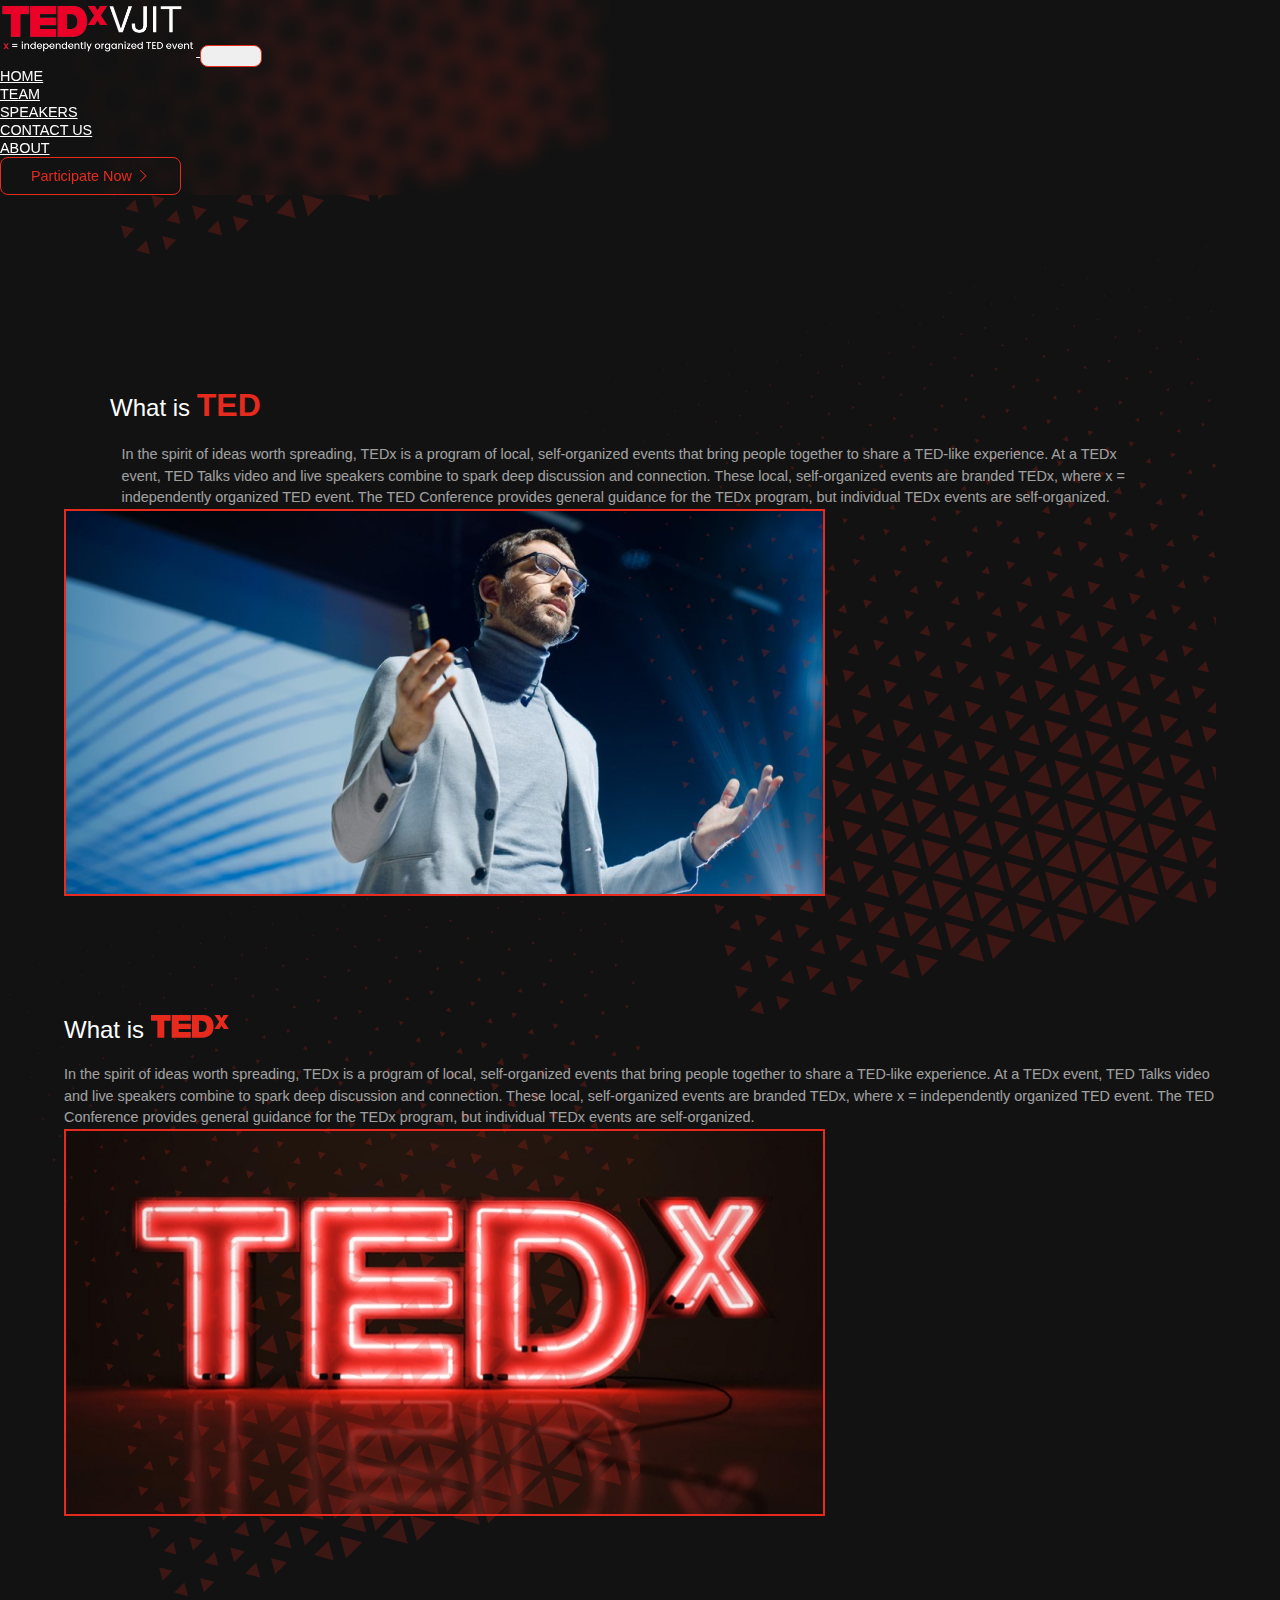
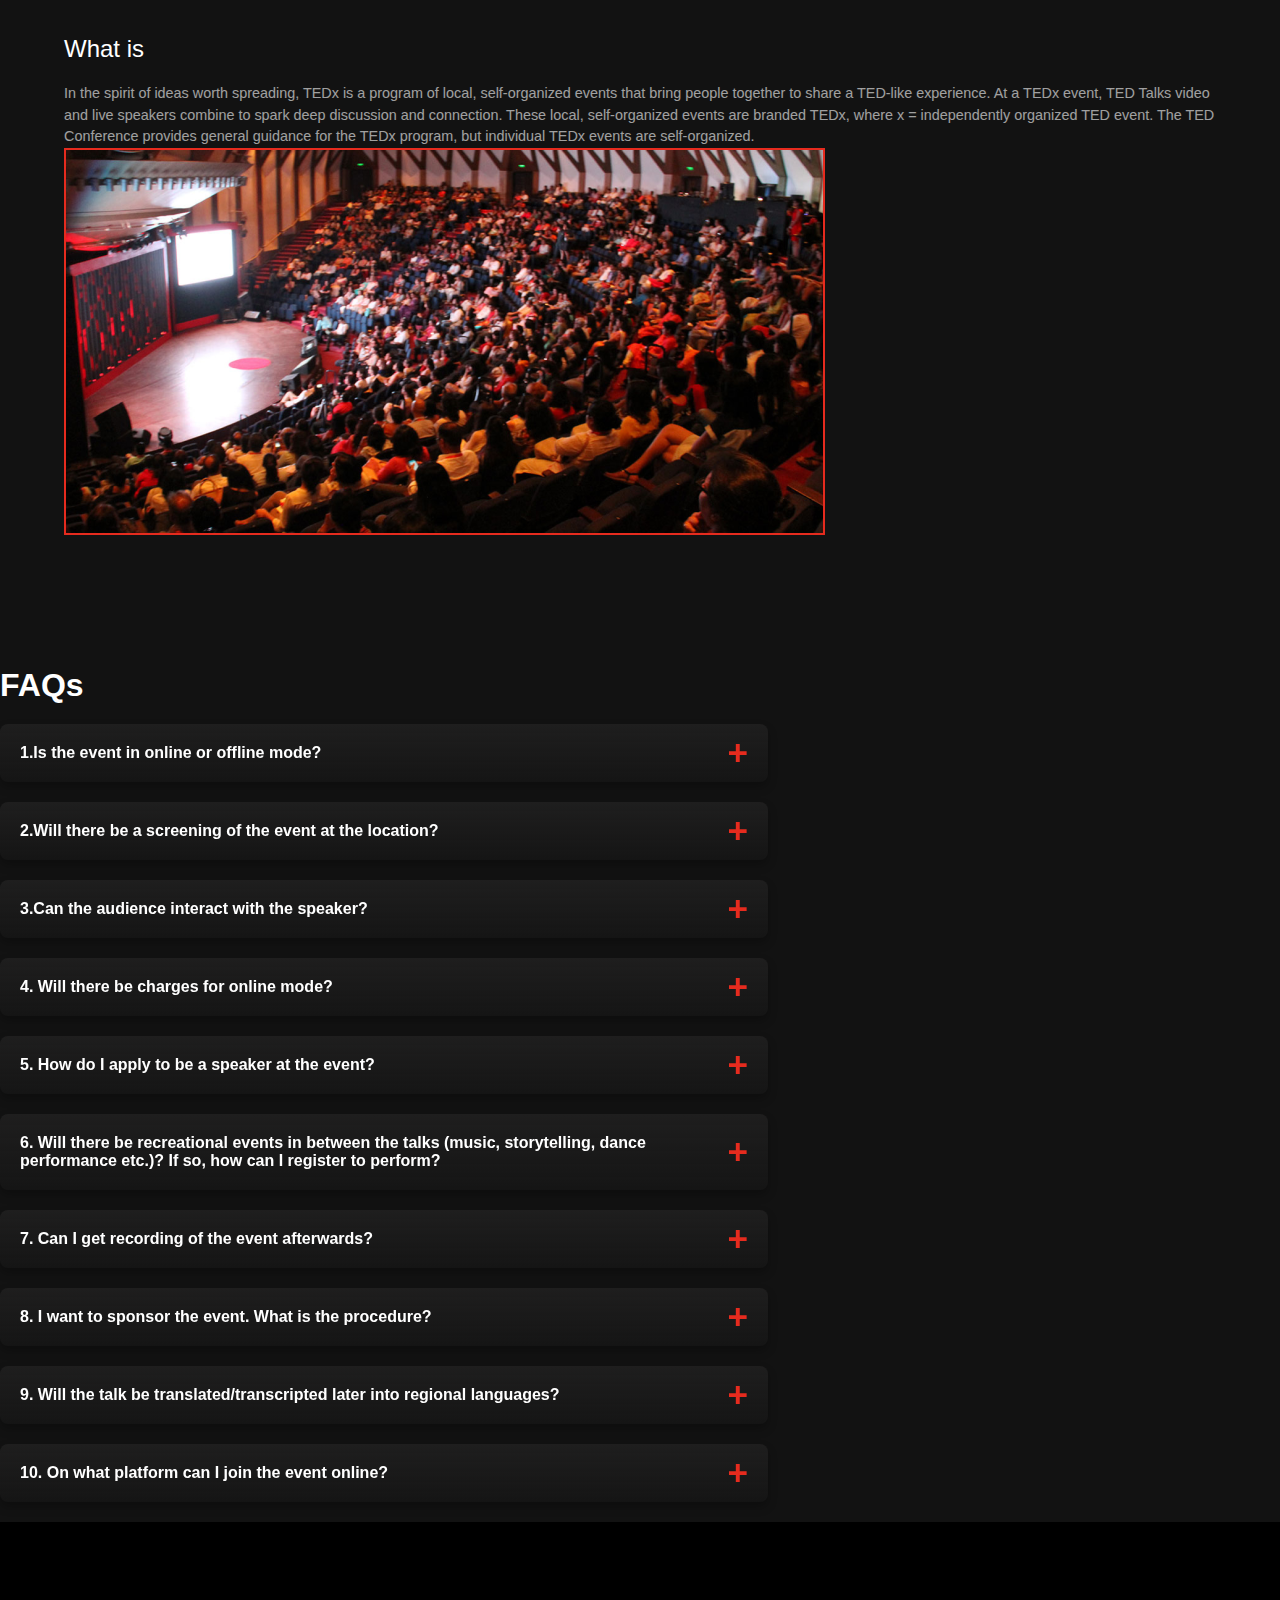
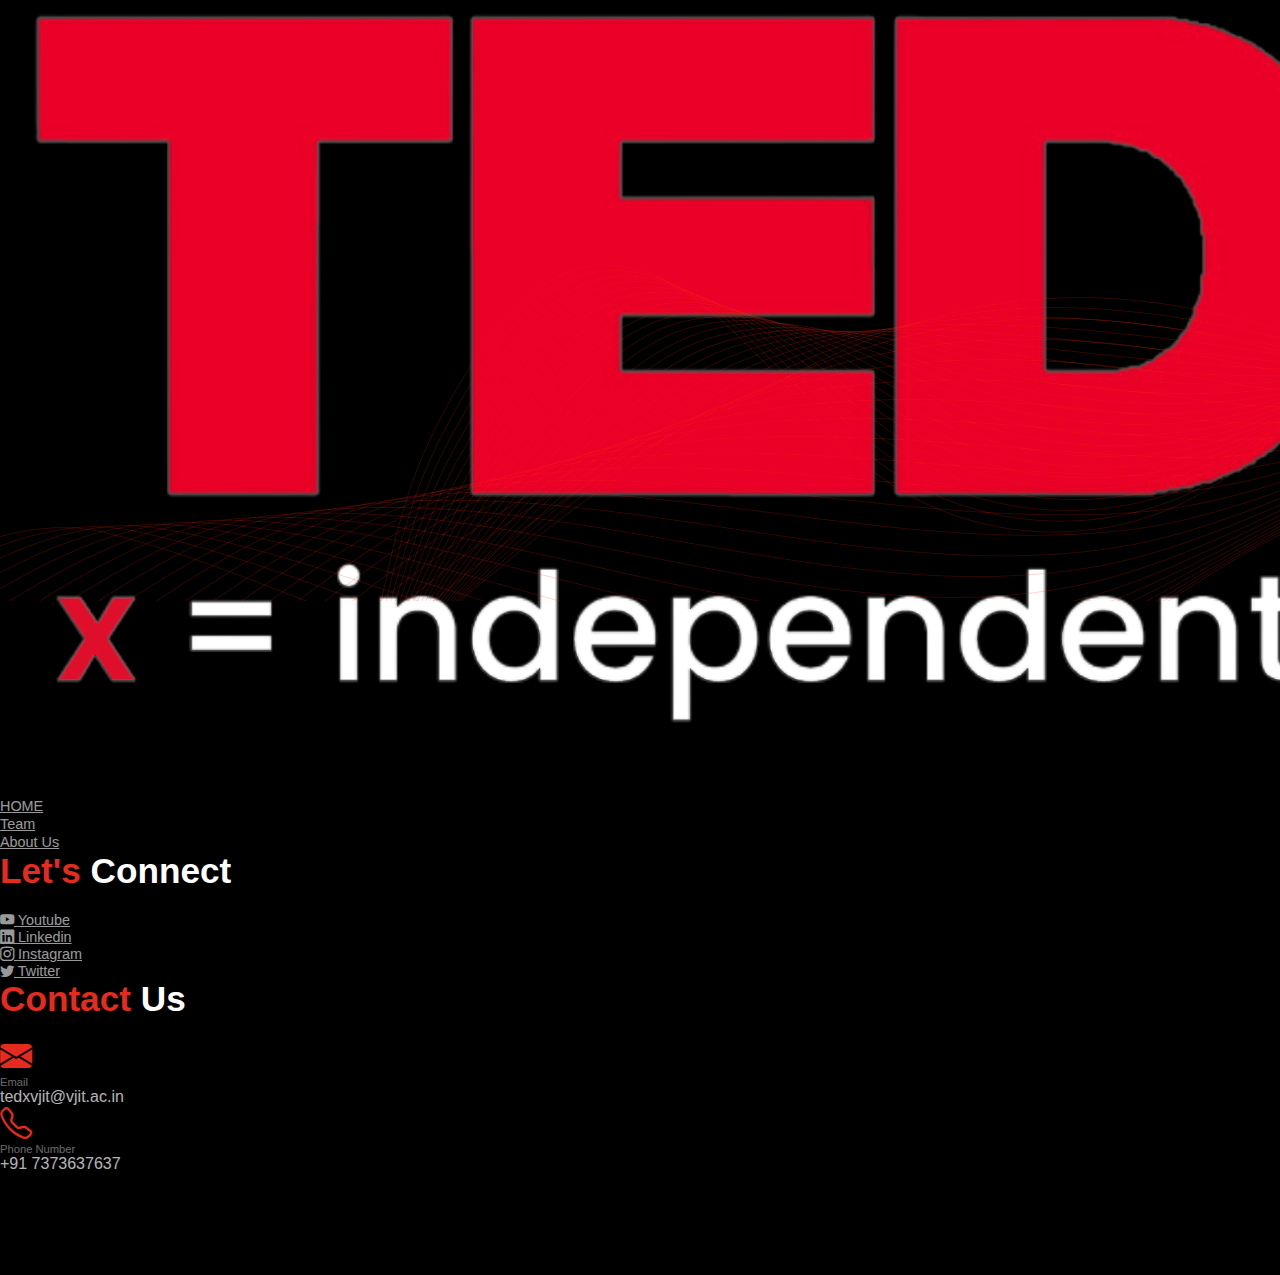
==== About-tedx/index.html @ 13c5bbf1 "first commit" ====
<!DOCTYPE html>
<html lang="en">

<head>
    <meta charset="UTF-8" />
  <meta http-equiv="X-UA-Compatible" content="IE=edge" />
	<meta name="viewport" content="width=device-width, initial-scale=1">
	<meta name="description" content="TEDxIITRAM" />
	<meta name="keywords" content="TEDxIITRAM TEDx" />
	<meta name="author" content="TEDxIITRAM" />

   	<!-- Facebook and Twitter integration -->
	<meta property="og:title" content=""/>
	<meta property="og:image" content=""/>
	<meta property="og:url" content=""/>
	<meta property="og:site_name" content=""/>
	<meta property="og:description" content=""/>
	<meta name="twitter:title" content="" />
	<meta name="twitter:image" content="" />
	<meta name="twitter:url" content="" />
	<meta name="twitter:card" content="" />
  <link rel="icon" href="../Resources/Favicon/favicon.ico" type="image/png" sizes="16x16">
  <script>(function(w,d,s,l,i){w[l]=w[l]||[];w[l].push({'gtm.start':
    new Date().getTime(),event:'gtm.js'});var f=d.getElementsByTagName(s)[0],
    j=d.createElement(s),dl=l!='dataLayer'?'&l='+l:'';j.async=true;j.src=
    'https://www.googletagmanager.com/gtm.js?id='+i+dl;f.parentNode.insertBefore(j,f);
    })(window,document,'script','dataLayer','GTM-TBNNZ2X');</script>
    <script async src="https://www.googletagmanager.com/gtag/js?id=G-ZX7LHKWTEY"></script>
   <!-- Global site tag (gtag.js) - Google Analytics -->
<script async src="https://www.googletagmanager.com/gtag/js?id=UA-224178361-1"></script>
<script>
  window.dataLayer = window.dataLayer || [];
  function gtag(){dataLayer.push(arguments);}
  gtag('js', new Date());

  gtag('config', 'UA-224178361-1');
</script>

    <!-- BOOTSTRAP ICONS -->
    <link rel="stylesheet" href="https://cdn.jsdelivr.net/npm/bootstrap-icons@1.3.0/font/bootstrap-icons.css">

    <!-- Bootstrap CSS -->
    <link href="https://cdn.jsdelivr.net/npm/bootstrap@5.1.3/dist/css/bootstrap.min.css" rel="stylesheet"
        integrity="sha384-1BmE4kWBq78iYhFldvKuhfTAU6auU8tT94WrHftjDbrCEXSU1oBoqyl2QvZ6jIW3" crossorigin="anonymous" />

    <!-- Custom CSS -->
    <link rel="stylesheet" href="style.css" />

    <link rel="stylesheet" href="responsive_about.css">

    <title>FAQ||TedxVJIT</title>
</head>

<body>
    <noscript><iframe src="https://www.googletagmanager.com/ns.html?id=GTM-TBNNZ2X"
        height="0" width="0" style="display:none;visibility:hidden"></iframe></noscript>

    <!-- 
    <img class="img-fluid w-75 illustration-left-homepage"
        src="Resources/Images/About-Tedx/illustration-left-homepage.svg" alt="" srcset=""> -->


    <!-- Right illustration -->
    <!-- <img class="img-fluid w-75 nav-right-illustration" src="Resources/Images/About-Tedx/navbar-right-illustration.svg"
        alt="" srcset=""> -->


<!-- Right bottom illustration -->
<img class="img-fluid h-25 w-25 bottom-right-svg" src="Resources/Images/About-Tedx/bottom-svg-about.svg" alt="" srcset="">


<!-- Right bottom illustration -->
<img class="img-fluid h-25 w-25 bottom-right-svg2" src="Resources/Images/About-Tedx/bottom-svg-about.svg" alt="" srcset="">



<!-- Right bottom illustration -->
<img class="img-fluid h-25 w-25 bottom-right-svg3" src="Resources/Images/About-Tedx/bottom-svg-about.svg" alt="" srcset="">



<!-- left-top -->
<!-- <img class="img-fluid h-25 w-25 top-left-svg" src="Resources/Images/About-Tedx/top-svg-about.svg" alt="" srcset=""> -->


<nav class="navbar navbar-expand-lg py-4 fixed-top navbar-custom navbar-dark" style="flex-wrap: nowrap;">
    <div class="container">
      <!-- Navbar Logo -->
     
      <!-- <a class="navbar-brand" href="index.html" style="    margin-right: -35px;margin-bottom: 16px;">
        <img class="w-75" src="/vjitmedia/fire.png" alt="" srcset="" />
      </a> -->
      <a class="navbar-brand" href="index.html">
        <img class="w-100" height="56rem" src="/Resources/Images/Tedxvjit.png" alt="" srcset="" />
      </a>
      <!-- Hamburger Menu -->
      <button class="navbar-toggler" type="button" data-bs-toggle="collapse" data-bs-target="#navbarSupportedContent"
        aria-controls="navbarSupportedContent" aria-expanded="false" aria-label="Toggle navigation">
        <span class="navbar-toggler-icon"></span>
      </button>
      <!-- fsg -->
      <div class="collapse navbar-collapse" id="navbarSupportedContent">
        <ul class="navbar-nav ms-auto px-3">

          <li class="nav-item px-4">
            <a class="nav-link hover-underline-animation" href="/index.html">HOME</a>
          </li>
          <li class="nav-item px-4">
            <a class="nav-link hover-underline-animation" href="/UnderConstruction/underconstructionn.html">TEAM</a>
          </li>
          <li class="nav-item px-4">
            <a class="nav-link hover-underline-animation" href="/Speakers/Speakers.html">SPEAKERS</a>
          </li>
          <!-- <li class="nav-item px-4">
            <a class="nav-link hover-underline-animation" href="Discover Final/Discover.html">Discover</a>
          </li> -->
          <li class="nav-item px-4">
            <a class="nav-link hover-underline-animation" href="#footerr">CONTACT US</a>
          </li>
          <li class="nav-item px-4">
            <a class="nav-link hover-underline-animation" href="index.html">ABOUT</a>
          </li>
        </ul>
        <form class="px-3 py-2"
          action="javascript:void( window.open( 'https://konfhub.com/tedxvjit', 'blank', 'scrollbars=yes, toolbar=no, width=700, height=500' ) )">
          <button class="btn btn-outline-danger btn-custom Participate-btn-nav">
            Participate Now <i class="bi bi-chevron-right ps-2"></i>
          </button>
        </form>


      </div>
    </div>

  </nav>



    <!-- ^%^%^%^%^%*%*&^#^&#**#^^Q$&*@$&^&^$*&*&Q*&$&&Q$&Q$^&^^^^^^^^^^^^^^^^^^^^^^^^^^^^^^^^^^^^^^^^ -->
    <!-----------------------------------------------------------HOMEPAGE---------------------------  -->
    <!-- $$$$$$$$$$$$$$$$$$$$$$$$$$$$$$$$$$$$$$$$$$$$$$$$$$$$$$$$$$$$$$$$$$$$$$$$$$$$$$$$$$$$$$$$$$$$$$ -->



    <section class="home-page-content">
        <div class="container">

            <div class="row box-11">
                <div class="col-md-6 pb-5">
                    <h1>What is <span class="tedx-text">TED</span></h1>
                    <p class="pt-2">In the spirit of ideas worth spreading, TEDx is a program of local, self-organized
                        events that
                        bring people together to share a TED-like experience. At a TEDx event, TED Talks video and live
                        speakers combine to spark deep discussion and connection. These local, self-organized events are
                        branded TEDx, where x = independently organized TED event. The TED Conference provides general
                        guidance for the TEDx program, but individual TEDx events are self-organized.
                    </p>
                </div>
                <div class="col-md-6">
                    <img class="img-fluid about-side-img" src="Resources/Images/About-Tedx/about1.png" alt="" srcset="">

                </div>
            </div>

            <div class="row box-22">
                
                <div class="col-md-6 order-lg-last">
                    <h1>What is <img class="tedxlogo-para2" src="Resources/Images/About-Tedx/tedxlogo.svg" alt=""></h1>
                    <p class="pt-2">In the spirit of ideas worth spreading, TEDx is a program of local, self-organized
                        events that
                        bring people together to share a TED-like experience. At a TEDx event, TED Talks video and live
                        speakers combine to spark deep discussion and connection. These local, self-organized events are
                        branded TEDx, where x = independently organized TED event. The TED Conference provides general
                        guidance for the TEDx program, but individual TEDx events are self-organized.
                    </p>

                </div>


                <div class="col-md-6 order-lg-first ">
                    <img class="img-fluid about-side-img " src="Resources/Images/About-Tedx/about2.png" alt=""
                        srcset="">
                </div>

            </div>

            <div class="row box-33">
                <div class="col-md-6 pb-5">
                    <h1>What is <img class="img-fluid  box-3-logo" src="/logo6.png"
                            alt="" srcset=""></h1>

                    <p class="pt-2">In the spirit of ideas worth spreading, TEDx is a program of local, self-organized
                        events that
                        bring people together to share a TED-like experience. At a TEDx event, TED Talks video and live
                        speakers combine to spark deep discussion and connection. These local, self-organized events are
                        branded TEDx, where x = independently organized TED event. The TED Conference provides general
                        guidance for the TEDx program, but individual TEDx events are self-organized.
                    </p>
                </div>
                <div class="col-md-6">
                    <img class="img-fluid about-side-img" src="Resources/Images/About-Tedx/about3.png" alt="" srcset="">
                </div>
            </div>




        </div>
    </section>




    <!-- &&&&&&&&&&&&&&&&&&&&&&&&&&&&&&&&&&&&&&&&&&&&&&&&&&&&&&&&&&&&&&&&&&&&&&&&&&&&&&&&&&&&&&&&&&&&&&&&&&&&&&&&&&&&& -->
    <!----------------------------------------------- FAQS---------------------------------------------------- -->
    <!-- &&&&&&&&&&&&&&&&&&&&&&&&&&&&&&&&&&&&&&&&&&&&&&&&&&&&&&&&&&&&&&&&&&&&&&&&&&&&&&&&&&&&&&&&&&&&&&&&&&&&&&&&&&&&& -->

    <section class="FAQS">

        <!-- ILLUSTRATION -->
        <!-- <img class="img-fluid w-75 h-75 about-page-illustration"
            src="Resources/Images/About-Tedx/Illustration-about-page.svg" alt=""> -->


            
            
        <div class="container">
            <div>
                <h1>FAQs</h1>


                <!--  accorfisn-->

                <div class="wrapper">

                    <!------------------------------------- Question-1-------------------------------- -->


                    <div class="containers">
                        <div class="question">
                            <p>1.Is the event in online or offline mode?</p>
                        </div>
                        <div class="answercont">
                            <div class="answer">
                                <p>The event will be held in offline mode.
                                    
                                </p>
                            </div>
                        </div>
                    </div>


                    <!-- ------------------Question-2--------------------------------------------------- -->
                    <div class="containers">
                        <div class="question">
                            <p>2.Will there be a screening of the event at the location?</p>
                        </div>
                        <div class="answercont">
                            <div class="answer">
                                <p>Yes, there will be screenings of the event inside the institute premises.</p>
                        
                            </div>
                        </div>
                    </div>

                    <!-- --------------------------------------Question-3------------------------------- -->

                    <div class="containers">
                        <div class="question">
                            <p>3.Can the audience interact with the speaker?</p>
                        </div>
                        <div class="answercont">
                            <div class="answer">
                                <p>-No, there will be no Q&A session or interaction with the speaker as per the TEDx
                                    rules</p>
                            </div>
                        </div>
                    </div>

                    <!-- ----------------------------------Question-4------------------------------------------- -->
                    <div class="containers">
                        <div class="question">
                            <p>4. Will there be charges for online mode?</p>
                        </div>
                        <div class="answercont">
                            <div class="answer">
                                <p>There will be no charges for the students. </p>
                            </div>
                        </div>
                    </div>

                    <!-- -------------------------------Question-5----------------------------------------------------- -->

                    <div class="containers">
                        <div class="question">
                            <p>5. How do I apply to be a speaker at the event?</p>
                        </div>
                        <div class="answercont">
                            <div class="answer">
                                <p>-If you have ‘any ideas worth spreading’ and it matches our theme, please contact us
                                    at tedx@vjit.ac.in or any of our social media pages.</p>
                            </div>
                        </div>
                    </div>


                    <!-- -------------------------Question-6------------------------------ -->
                    <div class="containers">
                        <div class="question">
                            <p>6. Will there be recreational events in between the talks (music, storytelling, dance performance etc.)? If so, how can I register to perform?</p>
                        </div>
                        <div class="answercont">
                            <div class="answer">
                                <p>--No there will be no activities between the talks. There will be a short break between each talk.</p>
                            </div>
                        </div>
                    </div>

                    <!-- -------------------------Question-7------------------------------ -->
                    <div class="containers">
                        <div class="question">
                            <p>7. Can I get recording of the event afterwards?</p>
                        </div>
                        <div class="answercont">
                            <div class="answer">
                                <p>Yes, the recordings of all the talks are uploaded on the TEDx official Youtube channel</p>
                            </div>
                        </div>
                    </div>


                    <!-- -------------------------Question-8------------------------------ -->
                    <div class="containers">
                        <div class="question">
                            <p>8. I want to sponsor the event. What is the procedure?</p>
                        </div>
                        <div class="answercont">
                            <div class="answer">
                                <p>Please contact us at tedx@vjit.ac.in or any of our social media handles.</p>
                            </div>
                        </div>
                    </div>

                    <!-- -------------------------Question-9------------------------------ -->
                    <div class="containers">
                        <div class="question">
                            <p>9. Will the talk be translated/transcripted later into regional languages?</p>
                        </div>
                        <div class="answercont">
                            <div class="answer">
                                <p>The Youtube video on the TEDx channel will be available with English and Hindi subtitles</p>
                            </div>
                        </div>
                    </div>

                    <!-- -------------------------Question-10------------------------------ -->
                    <div class="containers">
                        <div class="question">
                            <p>10. On what platform can I join the event online?</p>
                        </div>
                        <div class="answercont">
                            <div class="answer">
                                <p>The event will be held on Google Meet</p>
                            </div>
                        </div>
                    </div>


                </div>





            </div>
        </div>
    </section>
























    <!-- _____________________________________________________________________________________________________ -->
    <!-- %%%%%%%%%%%%%%%%%%%%%%%%%%%%%%%%%%%%%%%%%%%%%%%%%%%%%%%%%%%%%%%%%%%%%%%%%%%%%%%%%%%%%%%%%%%%%%%%%%%%%%% -->

    <!-- 5^%%%%%%%%%%%%%%%%%%%%%%%%%%%%%%%%   OUR SPONSERS  *&&&&&&&&&&&&&&&&&&&&&&&&&&&&&&&&&&&&&&&&&&&&&**&&**&-->

    <!-- <section class="sponsers-section">
        <div class="container">


            <div>
                <h1>Our Partners</h1>
            </div>


            <div class="row">
                <div class="col">
                    <img class="img-fluid w-75" src="Resources/Images/About-Tedx/Sponser.png" alt="">
                </div>
                <div class="col">
                    <img class="img-fluid w-75" src="Resources/Images/About-Tedx/Sponser.png" alt="">
                </div>
                <div class="col">
                    <img class="img-fluid w-75" src="Resources/Images/About-Tedx/Sponser.png" alt="">
                </div>
                <div class="col">
                    <img class="img-fluid w-75" src="Resources/Images/About-Tedx/Sponser.png" alt="">
                </div>
                <div class="col">
                    <img class="img-fluid w-75" src="Resources/Images/About-Tedx/Sponser.png" alt="">
                </div>
            </div>


        </div>
    </section>
 -->

















    <!-- FOOOTER SECTION____________________________________________________________________________________________________________________ -->
    <!-- ____________________________________________________________________________________________________________________ -->
    <!-- _________________________________________________________________________________________________________________________ -->

    <!-- illustation -->

    <img class="img-fluid illustration-footer w-75" src="Resources/Images/About-Tedx/illustration-footer.svg" alt="">


    <!-- FOOOTER SECTION____________________________________________________________________________________________________________________ -->
    <!-- ____________________________________________________________________________________________________________________ -->
    <!-- _________________________________________________________________________________________________________________________ -->

    <!-- illustation -->

    <img class="img-fluid illustration-footer w-75" src="Resources/Images/About-Tedx/illustration-footer.svg" alt="">


    <footer class="footer-section py-5 my-5" id="footerr">
        <div class="container">
    
          <div class="row ">
            <div class="col-md-4 box-1">
              <div>
    
                <img class="img-fluid w-50 py-1 " src="/Resources/Images/Tedxvjit.png" alt="">
    
              </div>
              <div>
                <ul class="navbar-nav py-4">
    
                  <li class="nav-item">
                    <a class="nav-link hover-underline-animation" href="/index.html">HOME</a>
                  </li>
                  <!-- <li class="nav-item">
                    <a class="nav-link hover-underline-animation" href="../Sponsors/sponsors.html">Sponsor</a>
                  </li> -->
                  <!-- <li class="nav-item">
                    <a class="nav-link hover-underline-animation" href="../Discover Final/Discover.html">Discover</a>
                  </li> -->
                  <li class="nav-item">
                    <a class="nav-link hover-underline-animation" href="/UnderConstruction/underconstructionn.html">Team</a>
                  </li>
    
    
                  <li class="nav-item">
                    <a class="nav-link hover-underline-animation" href="index.html">About
                      Us</a>
                  </li>
                </ul>
              </div>
    
    
            </div>
            <div class="col-md-4 box-2">
    
              <div>
                <h1> <span style="color: #e62b1e; font-weight: 700;">Let's </span>Connect</h1>
              </div>
    
              <div>
                <ul class="navbar-nav pt-4">
    
                  <li class="nav-item">
                    <a class="nav-link youtube-icon-footer" target="_blank" href="https://youtube.com/channel/tedxvjit"> <i
                        class="bi bi-youtube px-1"></i>
                      Youtube</a>
                  </li>
                  <li class="nav-item">
                    <a class="nav-link twitter-icon-footer" target="_blank" href="https://www.linkedin.com/company/tedxvjit/"> <i
                        class="bi bi-linkedin px-1"></i>
                      Linkedin</a>
                  </li>
                  <li class="nav-item">
                    <a class="nav-link instagram-icon-footer" target="_blank"
                    href="https://www.instagram.com/tedxvjit"> <i
                    class="bi bi-instagram px-1"></i>
                    Instagram</a>
                  </li>
                  <li class="nav-item">
                    <a class="nav-link twitter-icon-footer" target="_blank" href="https://www.twitter.com/tedxvjit/"> <i class="bi bi-twitter px-1"></i>
                        Twitter</a>
                  </li>
                  
                </ul>
    
    
              </div>
    
    
            </div>
            <div class="col-md-4 box-3">
    
              <div>
                <h1> <span style="color: #e62b1e; font-weight: 700;"> Contact</span> Us</h1>
              </div>
              <form class="input-footer pt-4">
    
    
                <div>
                  <div class="row">
                    <div class="col-2">
                      <i class="bi bi-envelope-fill" style="color: #e62b1e; font-size: 2rem;"></i>
                    </div>
                    <div class="col-6">
                      <p style="opacity: 0.4;font-size: 0.7rem;">Email</p>
                      <p class="hover-underline-animation">tedxvjit@vjit.ac.in</p>
                    </div>
                  </div>
    
                  <div class="row">
                    <div class="col-2">
                      <i style="color: #e62b1e; font-size: 2rem" class="bi bi-telephone"></i>
                    </div>
                    <div class="col-6">
                      <p style="opacity: 0.4;font-size: 0.7rem;">Phone Number</p>
                      <p class="hover-underline-animation">+91 7373637637</p>
                    </div>
                  </div>
                </div>
    
    
    
              </form>
    
    
            </div>
          </div>
        </div>
    
    
    
        </div>
    
    
      </footer>




















    <!-- Bootstrap Bundle with Popper -->
    <script src="https://cdn.jsdelivr.net/npm/bootstrap@5.1.3/dist/js/bootstrap.bundle.min.js"
        integrity="sha384-ka7Sk0Gln4gmtz2MlQnikT1wXgYsOg+OMhuP+IlRH9sENBO0LRn5q+8nbTov4+1p"
        crossorigin="anonymous"></script>


    <!-- MINIFIED JQUERY FILE -->
    <script src="https://code.jquery.com/jquery-3.6.0.min.js"
        integrity="sha256-/xUj+3OJU5yExlq6GSYGSHk7tPXikynS7ogEvDej/m4=" crossorigin="anonymous"></script>


        <!-- scrolljs reveal-->

  <!-- <script src="https://unpkg.com/scrollreveal"></script> -->



    <!-- Custom JS -->
    <script src="about.js"></script>


</body>

</html>
---- About-tedx/style.css ----
/* custom----------------------------------------------------- */

/* custom----------------------------------------------------- */

* {
  margin: 0;
  padding: 0;
  font-family: Helvetica, sans-serif, Arial;
  box-sizing: border-box;
}

html {
  height: 100%;
}

body {
  background-color: #121212;
  color: #ffffff;
  overflow-x: hidden;
  scroll-behavior: smooth;
  position: relative;
  min-height: 100%;
}

/* ______________________________________________________ */

/* Navbar------------------------------------------------------- */

.navbar {
  -webkit-backdrop-filter: blur(8px);
  backdrop-filter: blur(8px);
}

.navbar-custom a {
  color: #ffffff !important;
  font-size: 0.9rem;
}

.hover-underline-animation {
  display: inline-block;
  position: relative;
  color: #ffffff;
}

.hover-underline-animation:after {
  content: "";
  position: absolute;
  width: 100%;
  transform: scaleX(0);
  height: 2px;
  bottom: 0;
  left: 0;
  background-color: #e62b1e;

  transform-origin: bottom right;
  transition: transform 0.25s ease-out;
}

.hover-underline-animation:hover:after {
  transform: scaleX(1);
  transform-origin: bottom left;
}

.hover-underline-animation:hover {
  color: #ffffff;
}

.navbar-custom button {
  border: 1px solid #e62b1e;
  box-sizing: border-box;
  border-radius: 8px;
  font-size: 0.9rem;
  padding: 10px 30px;
}

.navbar-custom button:hover {
  background-color: #e62b1e;
  transition: 0.3s;
}

.btn {
  background-color: transparent;
  border: 0.3px solid #e62b1e;
  transition: 0.5s;
  position: relative;
  overflow: hidden;
  cursor: pointer;
  z-index: 1;
  font-weight: 300;
  color: #e62b1e;
}

.btn::after,
.btn::before {
  content: "";
  display: block;
  height: 100%;
  width: 100%;
  transform: skew(90deg) translate(-50%, -50%);
  position: absolute;
  inset: 50%;
  left: 25%;
  z-index: -1;
  transition: 0.5s ease-out;
  background-color: #e62b1e;
}

.btn::before {
  top: -50%;
  left: -25%;
  transform: skew(90deg) rotate(180deg) translate(-50%, -50%);
}

.btn:hover::before {
  transform: skew(45deg) rotate(180deg) translate(-50%, -50%);
}

.btn:hover::after {
  transform: skew(45deg) translate(-50%, -50%);
}

.btn:hover {
  color: var(--color2);
}

.btn:active {
  filter: brightness(0.7);
  transform: scale(0.98);
}

.nav-right-illustration {
  position: absolute;
  right: 0%;
  top: -15.01%;
  transform: rotate(1.99deg);
}

/* illustration01 */
.illustration-left-homepage {
  position: absolute;
  left: 0%;
  top: 50%;
  transform: translateY(-18%);
  opacity: 1;
}




/* &&&&&&&&&&&&&&&&&&&&&&&&&&&&&&&&&&&&&&&&&&&&&&&&&&&&&&&&&&&&&&&&&&&&&&&&&&&&&&&&&&&&&&&&&&&&&&& */
/* ___________________________________HOME_PAGE_CONTENT_______________________________________ */
/* &&&&&&&&&&&&&&&&&&&&&&&&&&&&&&&&&&&&&&&&&&&&&&&&&&&&&&&&&&&&&&&&&&&&&&&&&&&&&&&&&&&&&&&&&&&&&&& */

.bottom-right-svg{
  position: absolute;
  right: 5%;
  top: 5%;
  width: 50%!important;
}

.bottom-right-svg2{
  position: absolute;
  left: 0%;
  top: 18%;
  width: 50%!important;
}

.bottom-right-svg3{
  position: absolute;
  left: -3%;
  top: -12%;
  width: 50%!important;
}





.home-page-content{
    margin-top: 15%;
    margin-left: 5%;
    margin-right: 5%;
}



.home-page-content h1{
    font-size: 1.5rem;
    font-weight: 200;
}


.home-page-content p{
    font-size: 0.9rem;
    font-weight: 200;
    color: #FFFFFF;
    opacity: 0.6;
    line-height: 150%;
}


.tedx-text{
    color: #E62B1E;
    font-weight: bold;
    font-size: 2rem;
    font-weight: 900;
}



.box-22{
  margin-top: 10%;
}

.box-33{
  margin-top: 10%;
}



.box-11 p{
  position: relative;
  top: 10%;
  padding-left: 5%;
  padding-right: 5%;
  
}

.box-11 h1{
  position: relative;
  top: 10%;
  left: 4%;
}





.box-22 p{
  position: relative;
  top: 15%;  
}

.box-33 p{
  position: relative;
  top: 15%;
  
}


.box-22 h1{
  position: relative;
  top: 15%;
}

.box-33 h1{
  position: relative;
  top: 15%;
  
}

.tedxlogo-para2{
  display: inline;
}

 .box-3-logo{
  display: inline;
margin-left: 1%;
}


.about-side-img{
  border: #e62b1e 2px solid;
}

/* ************************************************************************************************** */
/* __________________________________FAQs_____________________________________________________________ */
/* &&&&&&&&&&&&&&&&&&&&&&&&&&&&&&&&&&&&&&&&&&&&&&&&&&&&&&&&&&&&&&&&&&&&&&&&&&&&&&&&&&&&&&&&&&&&&&&&&&&& */









.FAQS h1{
    font-weight: 700;
    padding-top: 10%;
}




/*  */

.wrapper {
  width: 60%;
}

h1 {
  margin-bottom: 20px;
}

.containers {
  color: white;
  border-radius: 8px;
  
  box-shadow: 0 5px 10px 0 rgb(0,0,0,0.25);
  margin: 20px 0;
  background: linear-gradient(
    180deg,
    rgba(47, 46, 46, 0.44) 0%,
    rgba(50, 50, 50, 0.11) 100%
  );
  backdrop-filter: blur(13px);
}

.question {
  font-size: 1rem;
  font-weight: 600;
  padding: 20px 80px 20px 20px;
  position: relative;
  display: flex;
  align-items: center;
  cursor: pointer;
}

.question::after {
  content: "\002B";
  font-size: 2.2rem;
  position: absolute;
  right: 20px;
  transition: 0.2s;
  color: #E62B1E;
}

.question.active::after {
  transform: rotate(45deg);
}

.answercont {
  max-height: 0;
  overflow: hidden;
  transition: 0.3s;
}

.answer {
  padding: 0 20px 10px;
  line-height: 1.5rem;
  font-size: 0.9rem;
  opacity: 0.6;
}



@media screen and (max-width: 790px){
  html {
    font-size: 14px;
  }
  .wrapper {
  width: 80%;
}
}










/*  */


.about-page-illustration{
    position: absolute;
    bottom: 0%;
    left: 25%;
}




  
/*  */
/*________________________________________ Sponser________________________________________________________________ */
/* _____________________________________________________%%%%%%%%%%%%%%%%%%%%%%%%%%%%%%%%%%%% */
/* &&&&&&&&&&&&&&&&&&&&&&&&&&&&&&&&&&&&&&&&&&&&&&&&&&&&&&&&&&&&&&&&&&&&&&&&&&&&&&&&&&&&&&&&&&&&&&&&&&&&&&&&&&&&&& */


.sponsers-section{
    margin-top: 10%;
}

.sponsers-section h1 {
    
    width: 100%; 
    text-align: center; 
    border-bottom: 1px solid #E62B1E; 
    line-height: 0.1em;
    margin: 10px 0 20px; 
    color: #FFFFFF;
    font-weight: 300;
    font-size: 1.5rem;

opacity: 0.6;
 } 
 
 .sponsers-section h1 span{ 
     background:#E62B1E; 
     padding:0 10px;
 }





 



/*________________________________________ FOOTER________________________________________________________________ */
/* _____________________________________________________%%%%%%%%%%%%%%%%%%%%%%%%%%%%%%%%%%%% */
/* &&&&&&&&&&&&&&&&&&&&&&&&&&&&&&&&&&&&&&&&&&&&&&&&&&&&&&&&&&&&&&&&&&&&&&&&&&&&&&&&&&&&&&&&&&&&&&&&&&&&&&&&&&&&&& */

/* Footer-section */

.illustration-footer {
  opacity: 0.87;
  position: absolute;
}

.footer-section {
  color: #ffffff;
  padding-bottom: 8%;
  background: #000000;
}

.footer-section h1 {
  font-size: 2.2rem;
}

.footer-section .nav-link {
  color: #ffffff;
  opacity: 0.6;
  font-size: 0.9rem;
}

.footer-section .box-2 .nav-link {
  display: block;
}


.footer-section .box-2 .youtube-icon-footer:hover {
  color: #ff0000;
}

.footer-section .box-2 .twitter-icon-footer:hover {
  color: #4267b2;
}

.footer-section .box-2 .instagram-icon-footer:hover {
  color: #bc1888;
}

.input-footer input {
  opacity: 0.4;
  border: 1px solid #ffffff;
  box-sizing: border-box;
  border-radius: 8px;
  background: transparent;
  color: white;
}

.box-3 p{
  opacity: 0.7;
}




/* ******************************************************************************************************************* */
/* &&&&&&&&&&&&&&&&&&&&&&&&&&&&&&&&&--------RESPONSIVE-------&&&&&&&&&&&&&&&&&&&&&&&&&&&&&&&&&&&&&&&&&&&&&&&&&&&&& */
  /* _____________________________________________________________________________________________________________ */



  @media only screen and (max-width: 480px)
  {

.home-page-content{
  margin-top: 40%;
  
}

.home-page-content .tedx-text{
  font-size: 2.5rem;
}

.home-page-content p{
  font-size: 0.8rem;
}

.home-page-content .box-1{
  padding-bottom: 20%;
}

.home-page-content .box-2{
  padding-bottom: 30%;
}

.home-page-content{
  margin-left: 10%;
  margin-right: 10%;

}

}
---- About-tedx/responsive_about.css ----
/* __________________________________________________________________________________________________________ */
/*_______________________________________________ RESPONSIVE FOR Mobile SECREENS_______________________________ */
/* _____________________________________________________________________________________________________________ */

@media only screen and (max-width: 480px) {
    body {
      overflow-x: hidden;
    }
  
    
    .navbar-custom button {
      padding: 5px 10px;
    }

    .box-11{
        margin-top: -15%;
    }
  
    .col-md-6 h1{
        text-align: center;
      
    }

    .box-11 h1{
        transform: translateX(-10%);
    }

    .question p{
        font-size: 0.8rem;
    }
    
    .answer  p{
        font-size: 0.8rem;
    }

  .box-22 .about-side-img{
        margin-top: 15%;
    }
  }
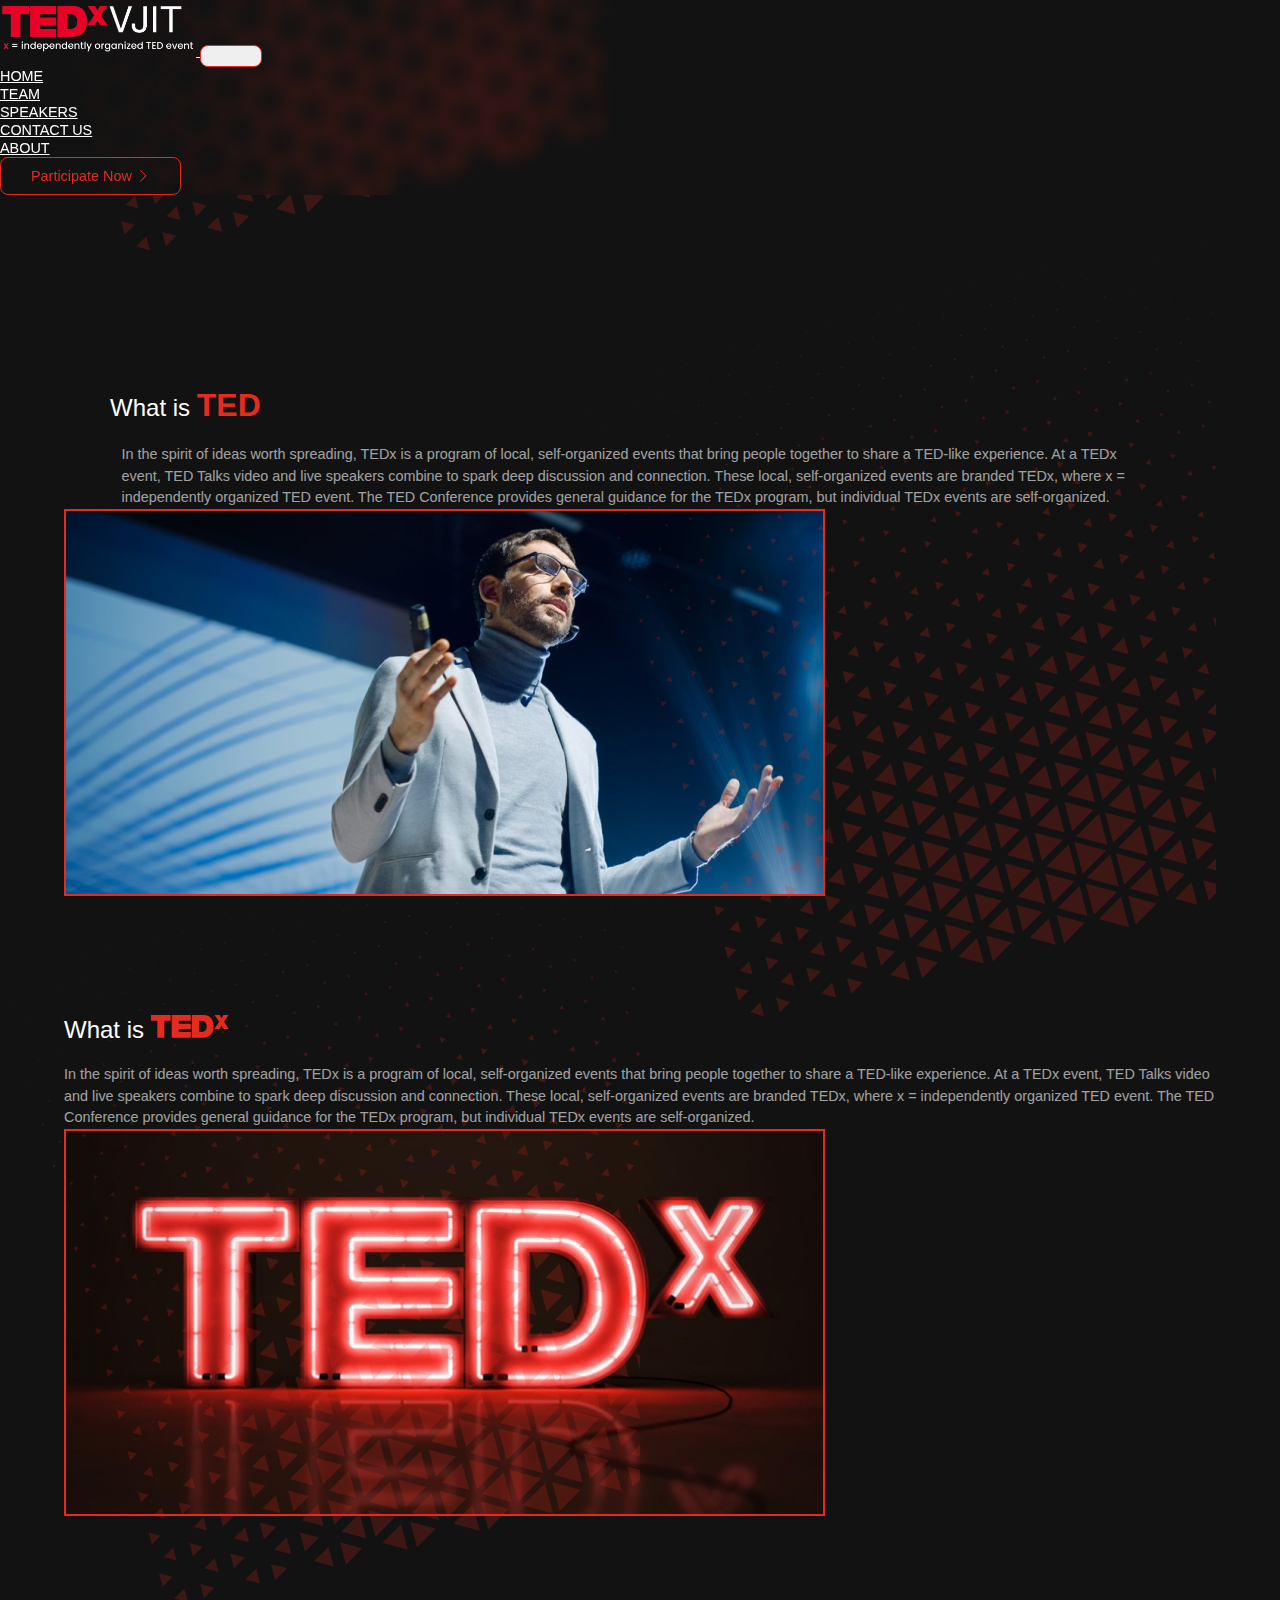
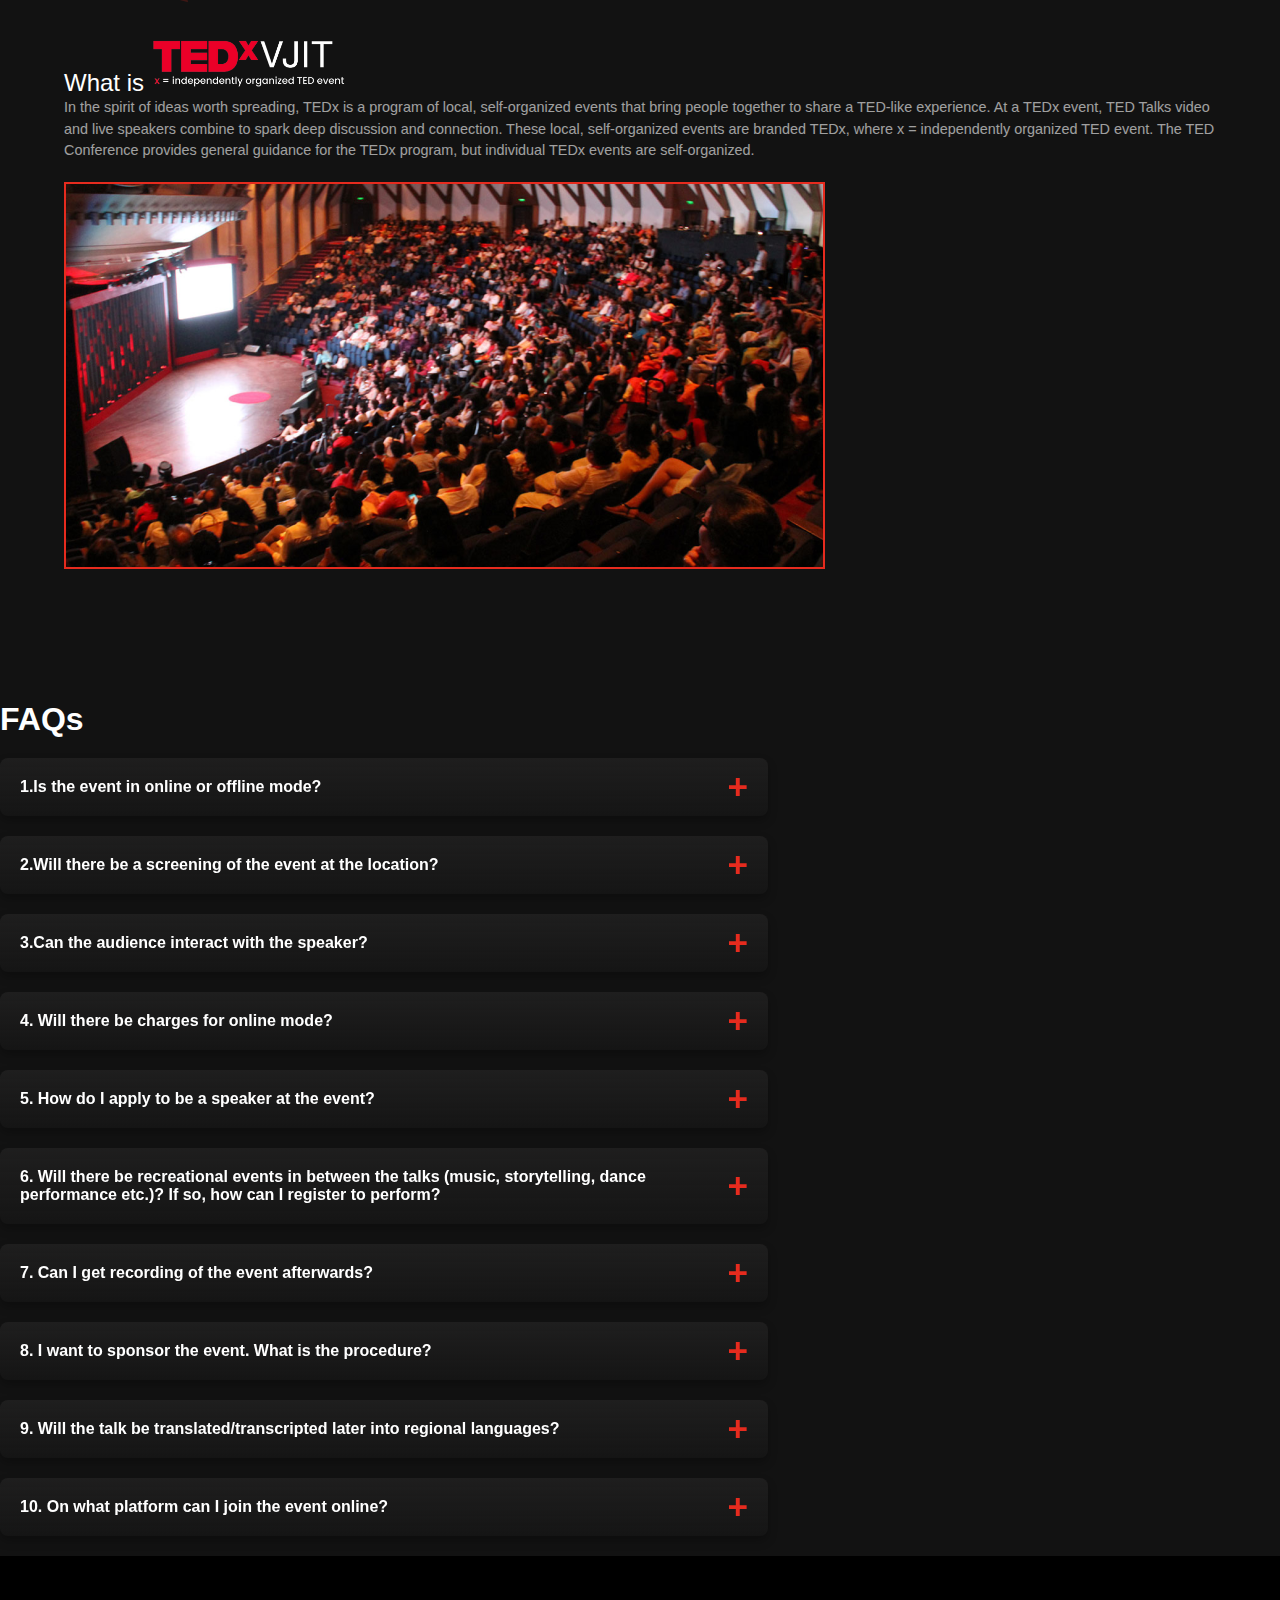
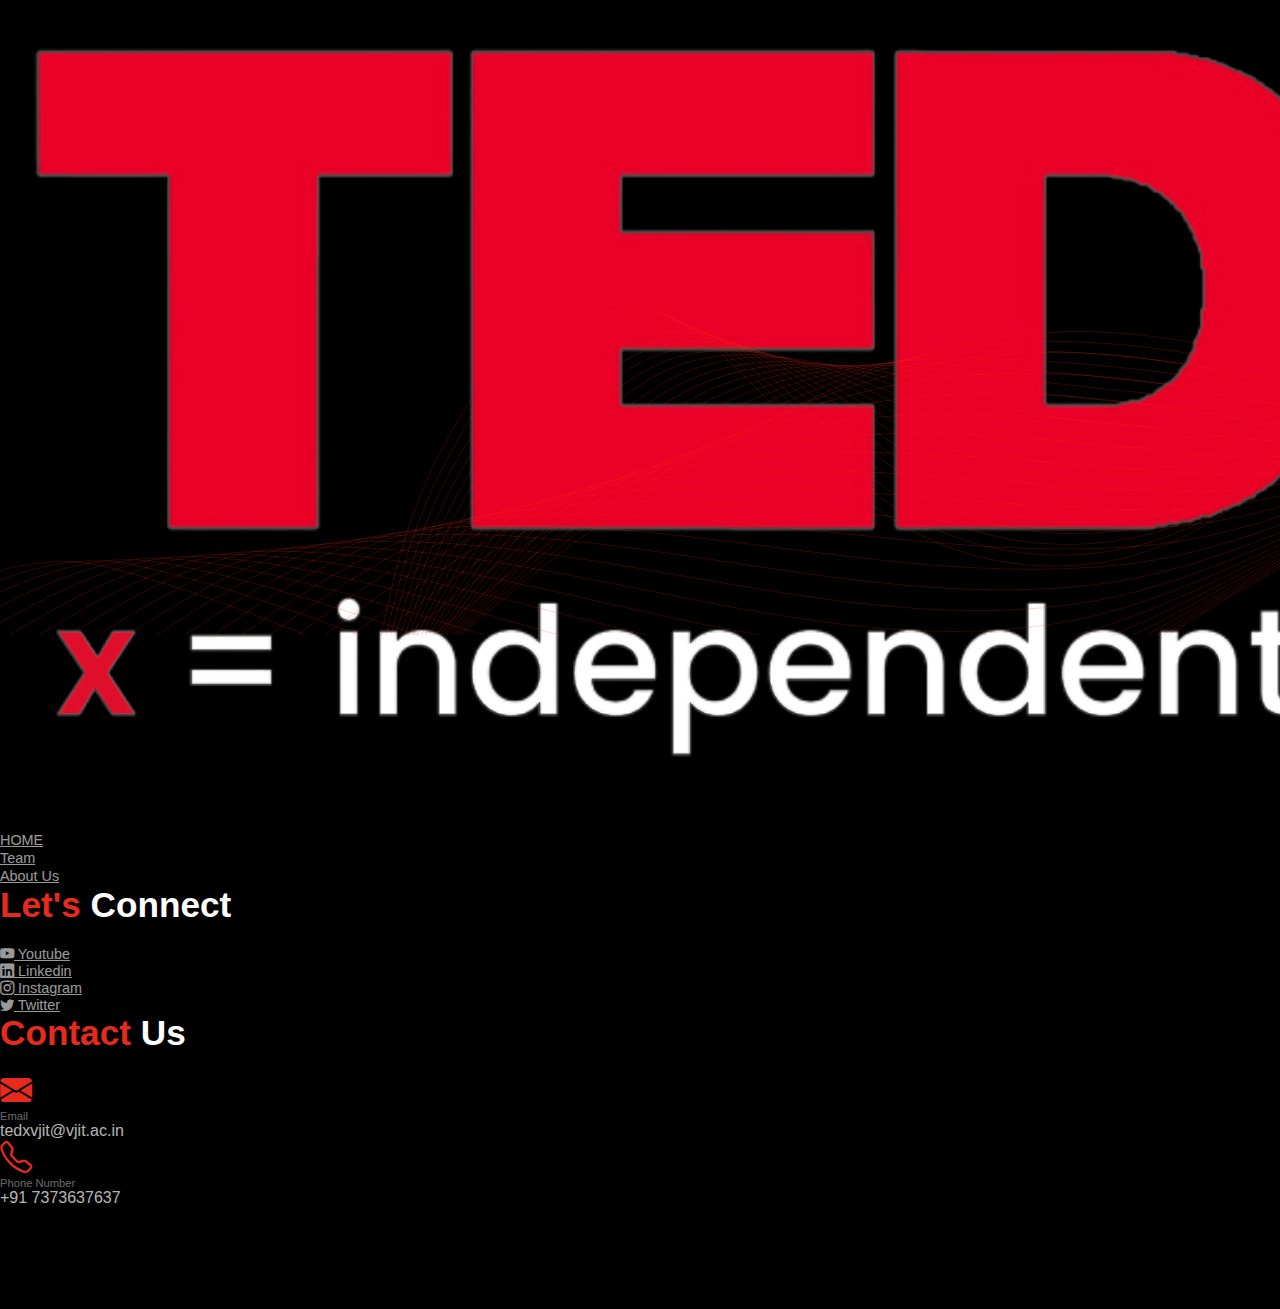
==== commit 12302b91: "third commit" ====
--- a/About-tedx/index.html
+++ b/About-tedx/index.html
@@ -186,8 +186,7 @@
 
             <div class="row box-33">
                 <div class="col-md-6 pb-5">
-                    <h1>What is <img class="img-fluid  box-3-logo" src="/logo6.png"
-                            alt="" srcset=""></h1>
+                    <h1>What is <img class="w-25" height="56rem" src="/Resources/Images/Tedxvjit.png" alt="" />
 
                     <p class="pt-2">In the spirit of ideas worth spreading, TEDx is a program of local, self-organized
                         events that
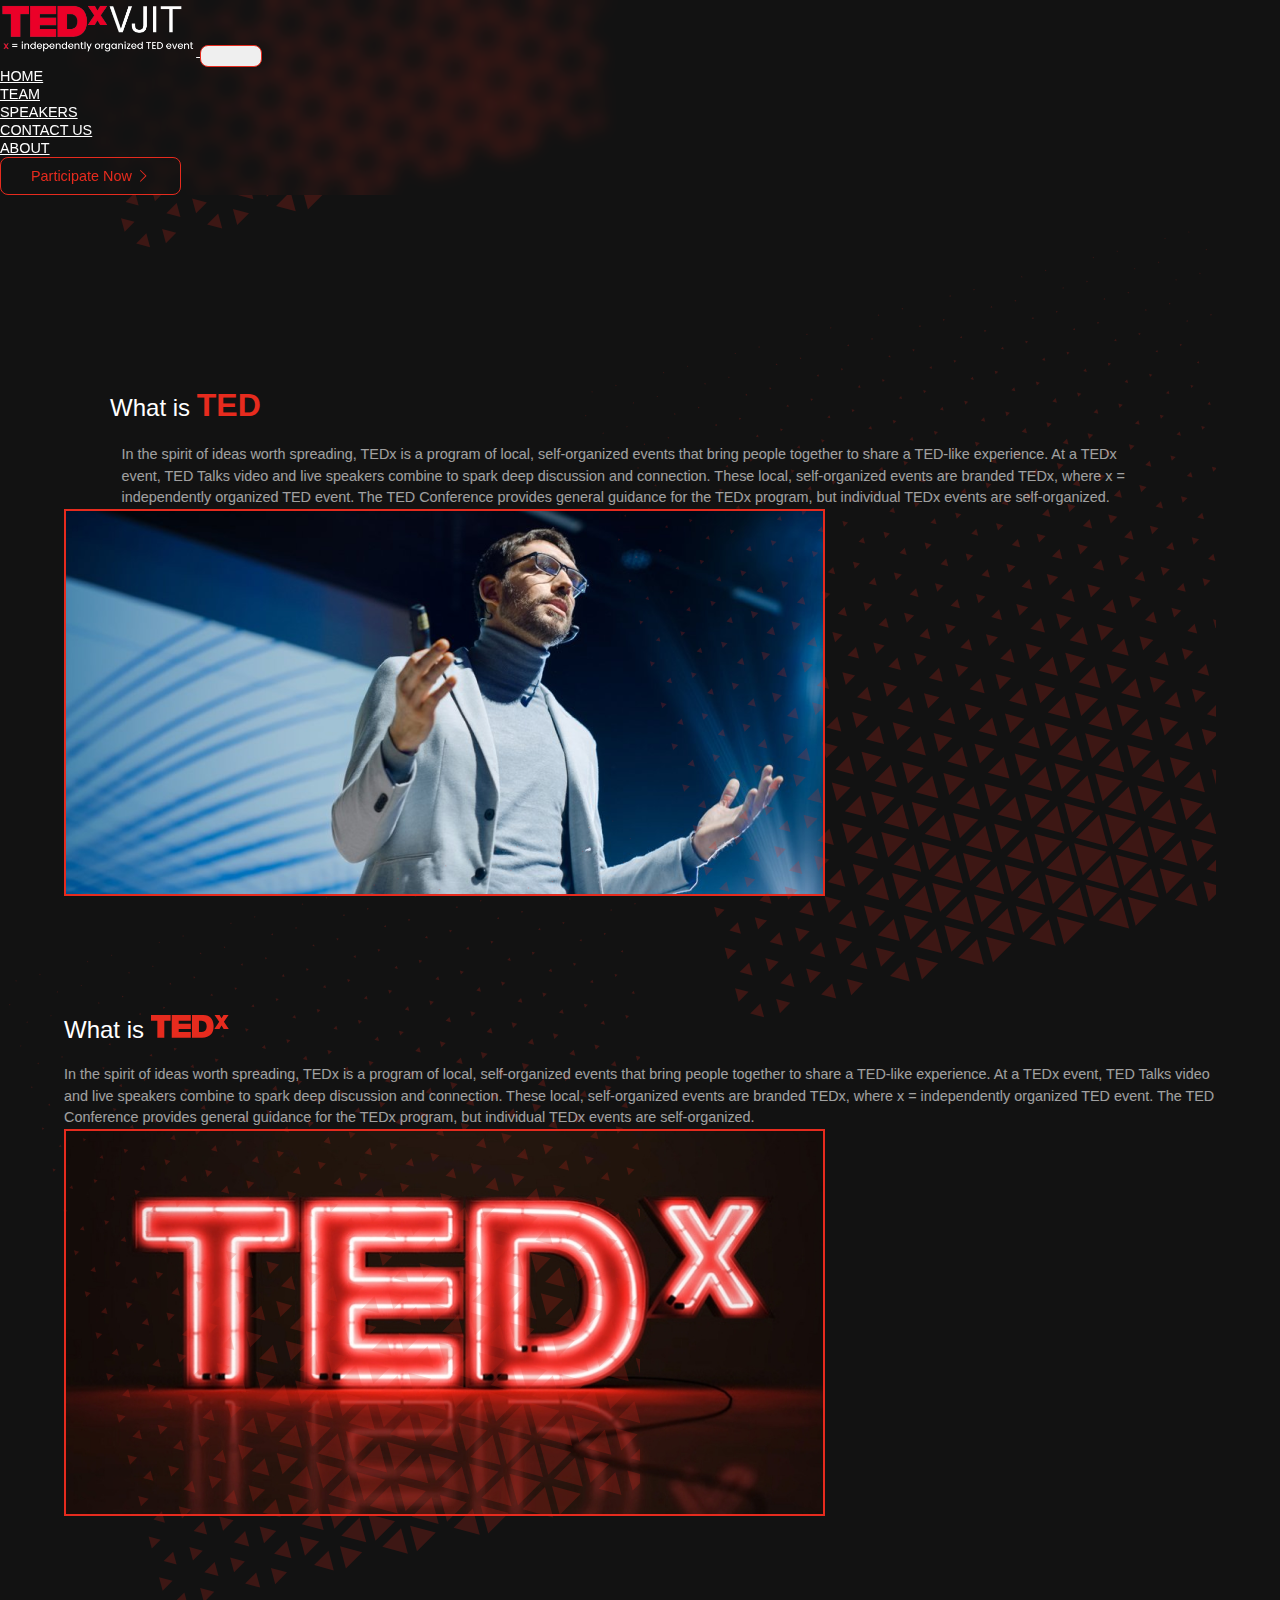
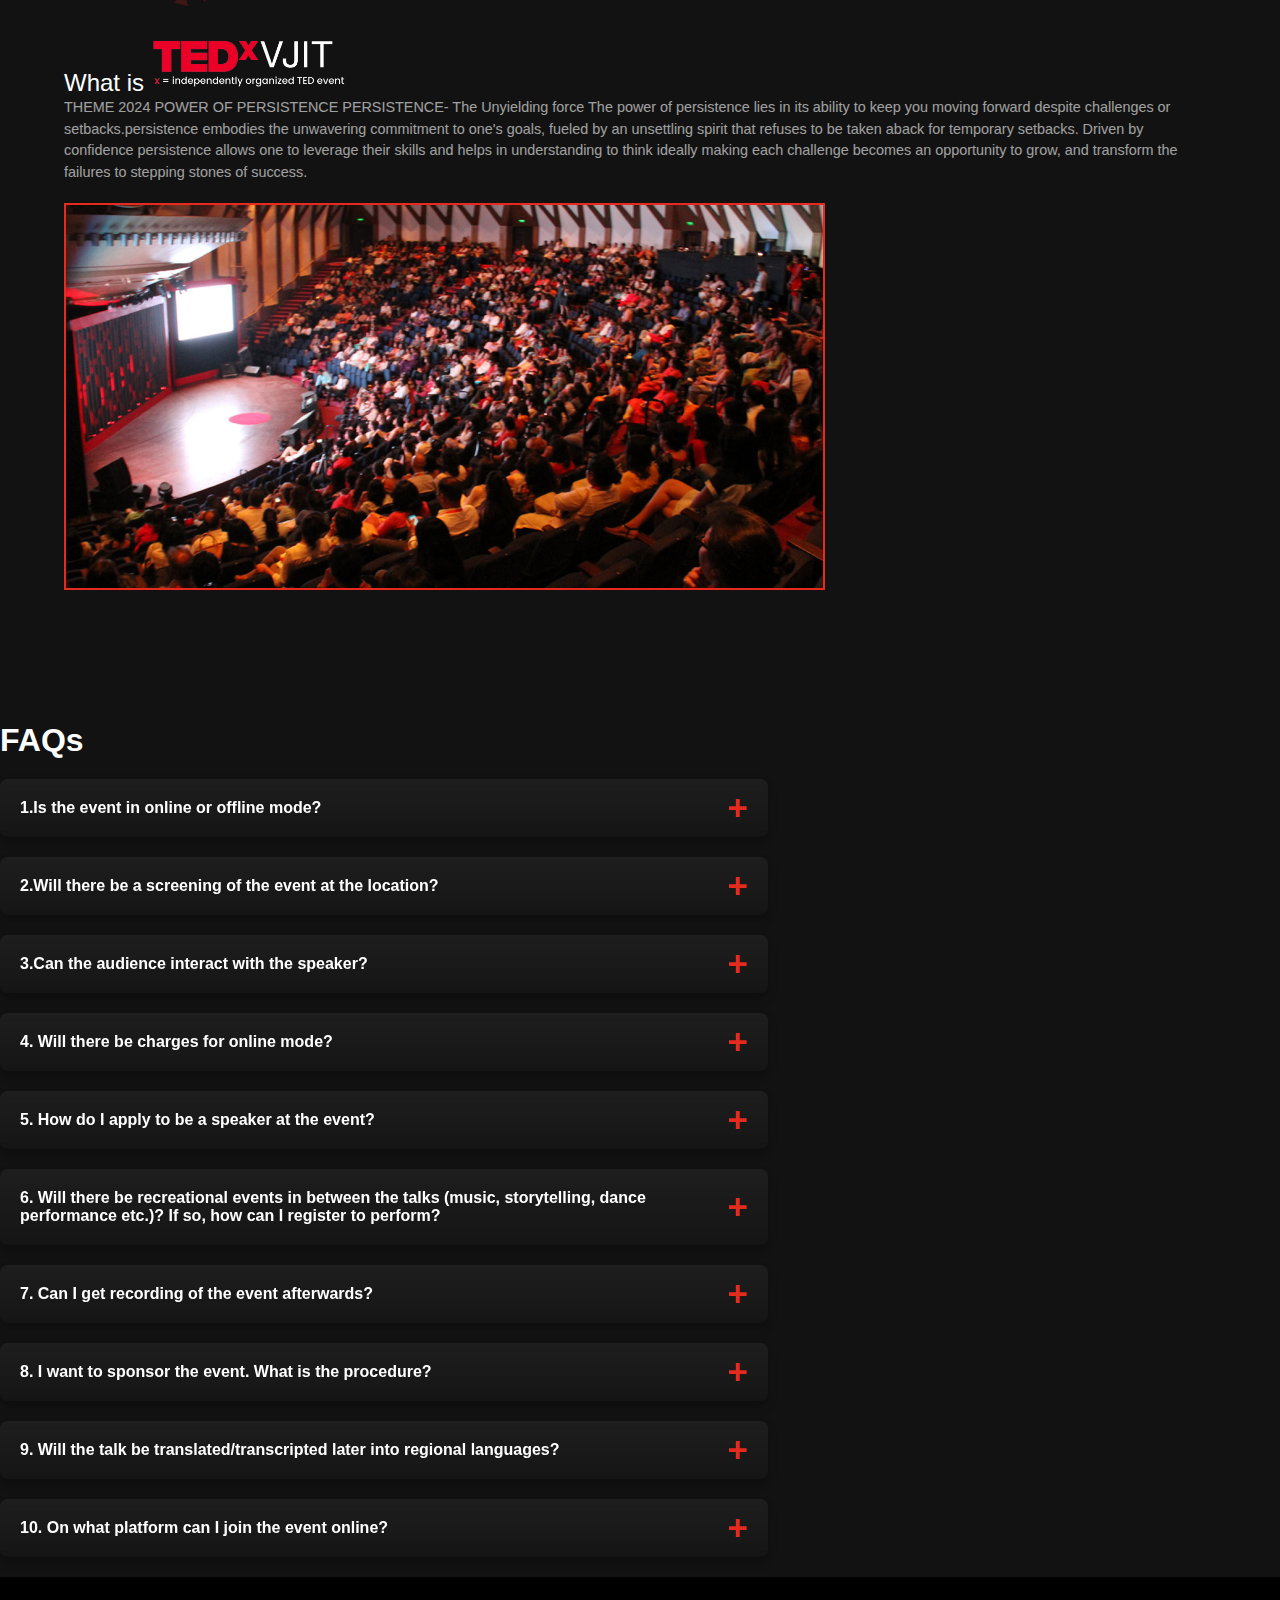
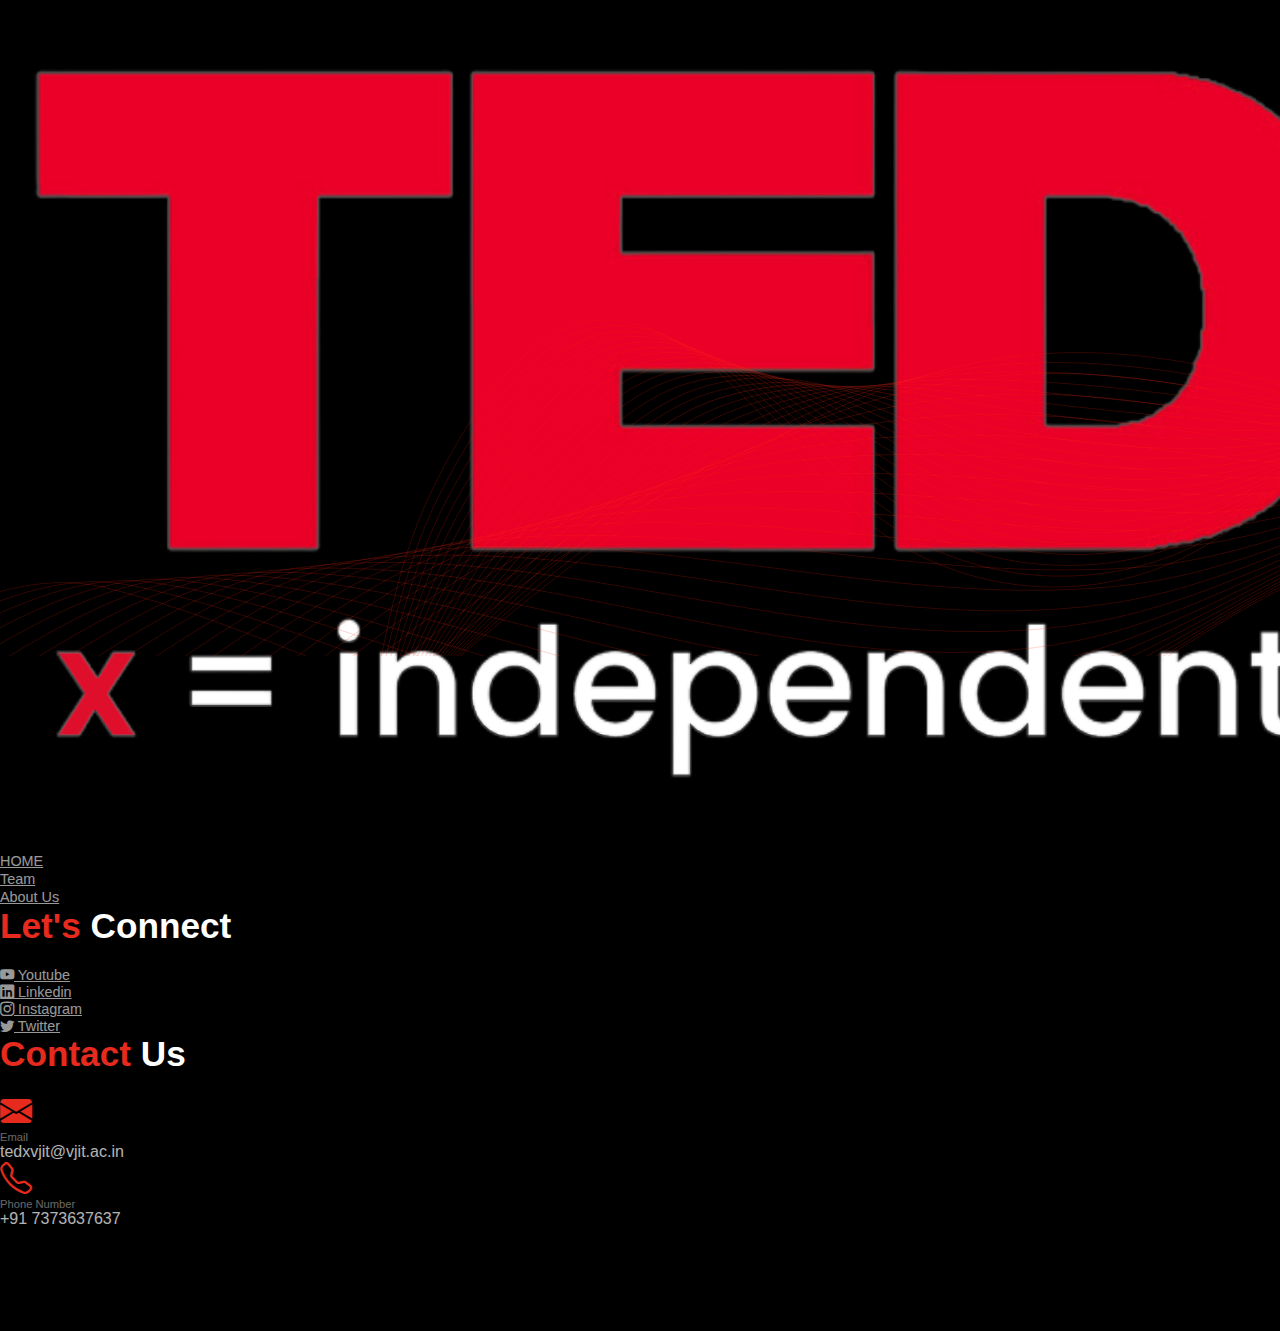
==== commit 65ce8c61: "update" ====
--- a/About-tedx/index.html
+++ b/About-tedx/index.html
@@ -188,12 +188,12 @@
                 <div class="col-md-6 pb-5">
                     <h1>What is <img class="w-25" height="56rem" src="/Resources/Images/Tedxvjit.png" alt="" />
 
-                    <p class="pt-2">In the spirit of ideas worth spreading, TEDx is a program of local, self-organized
-                        events that
-                        bring people together to share a TED-like experience. At a TEDx event, TED Talks video and live
-                        speakers combine to spark deep discussion and connection. These local, self-organized events are
-                        branded TEDx, where x = independently organized TED event. The TED Conference provides general
-                        guidance for the TEDx program, but individual TEDx events are self-organized.
+                    <p class="pt-2">THEME 2024
+                      POWER OF PERSISTENCE 
+                      
+                      PERSISTENCE- The Unyielding force
+                      
+                      The power of persistence lies in its ability to keep you moving forward despite challenges or setbacks.persistence embodies the unwavering commitment to one's goals, fueled by an unsettling spirit that refuses to be taken aback for temporary setbacks. Driven by confidence persistence allows one to leverage their skills and helps in understanding to think ideally making each challenge becomes an opportunity to grow, and transform the failures to stepping stones of success.
                     </p>
                 </div>
                 <div class="col-md-6">
